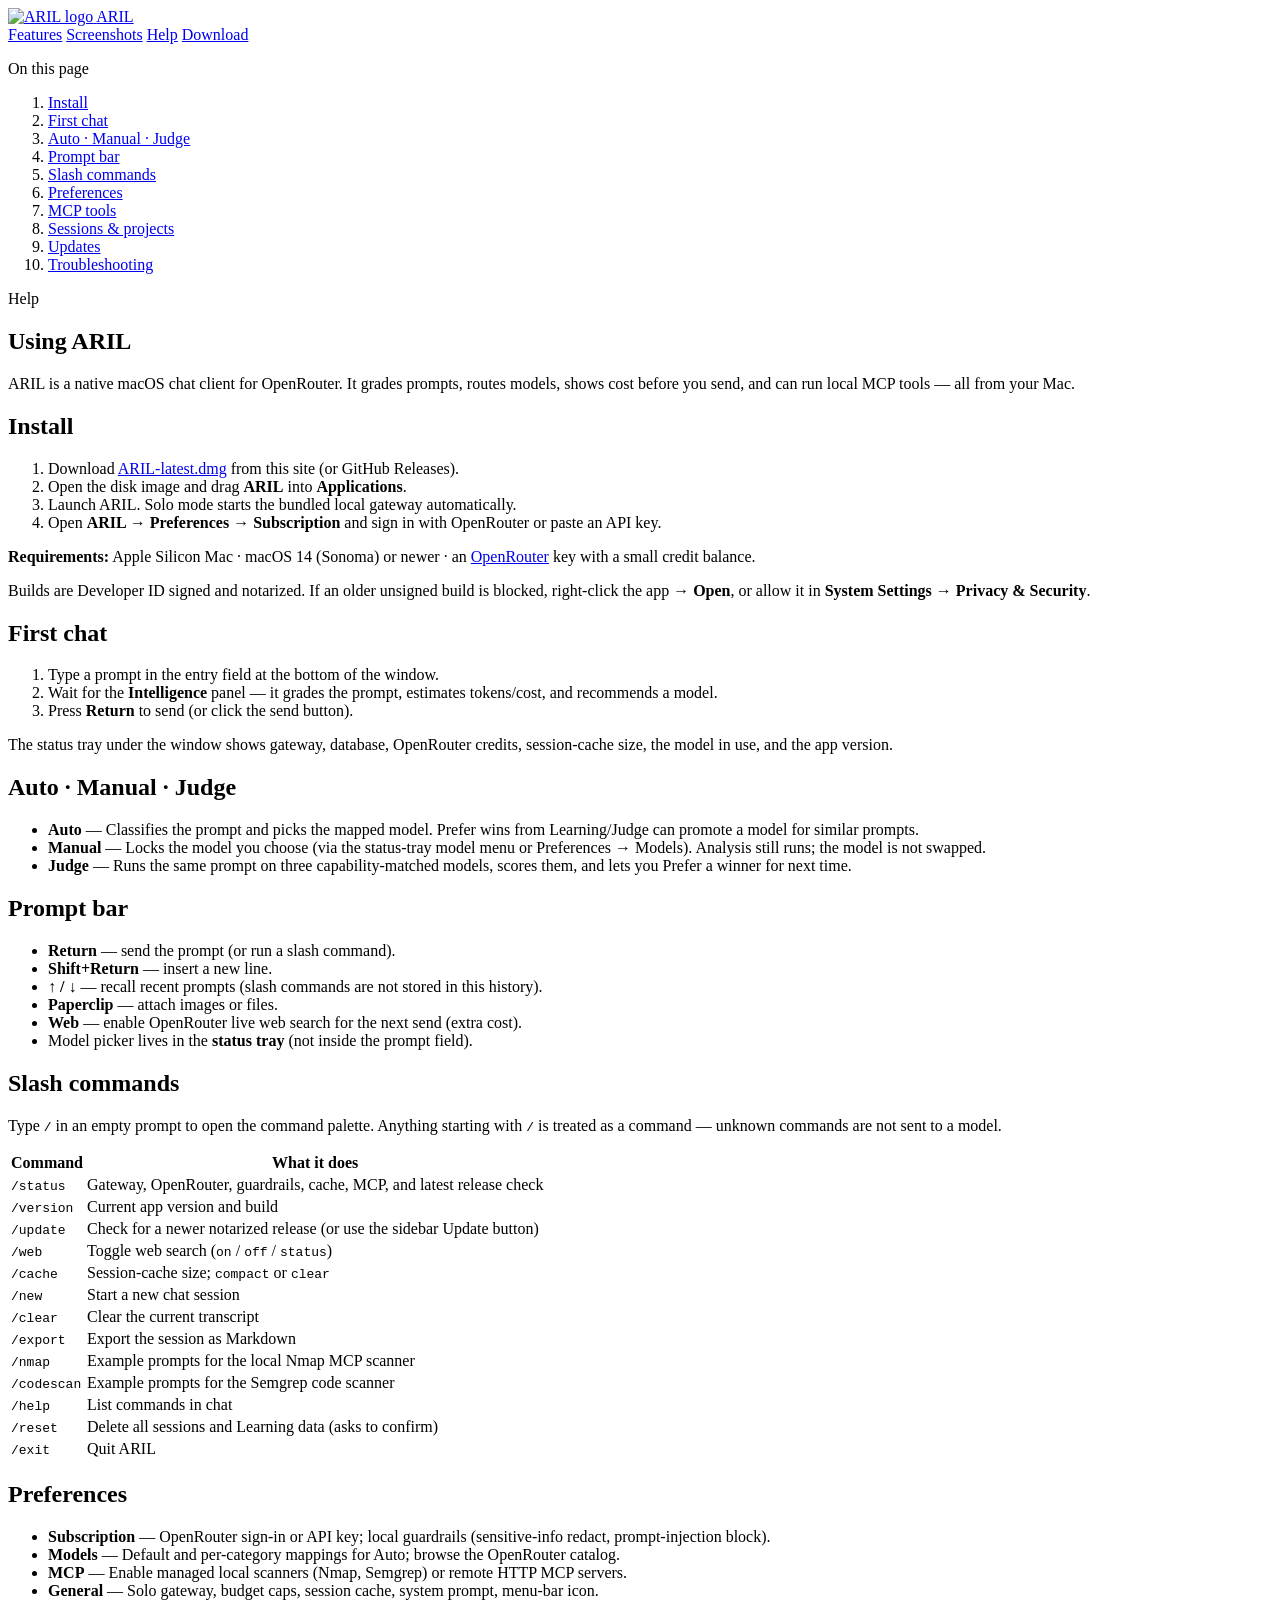
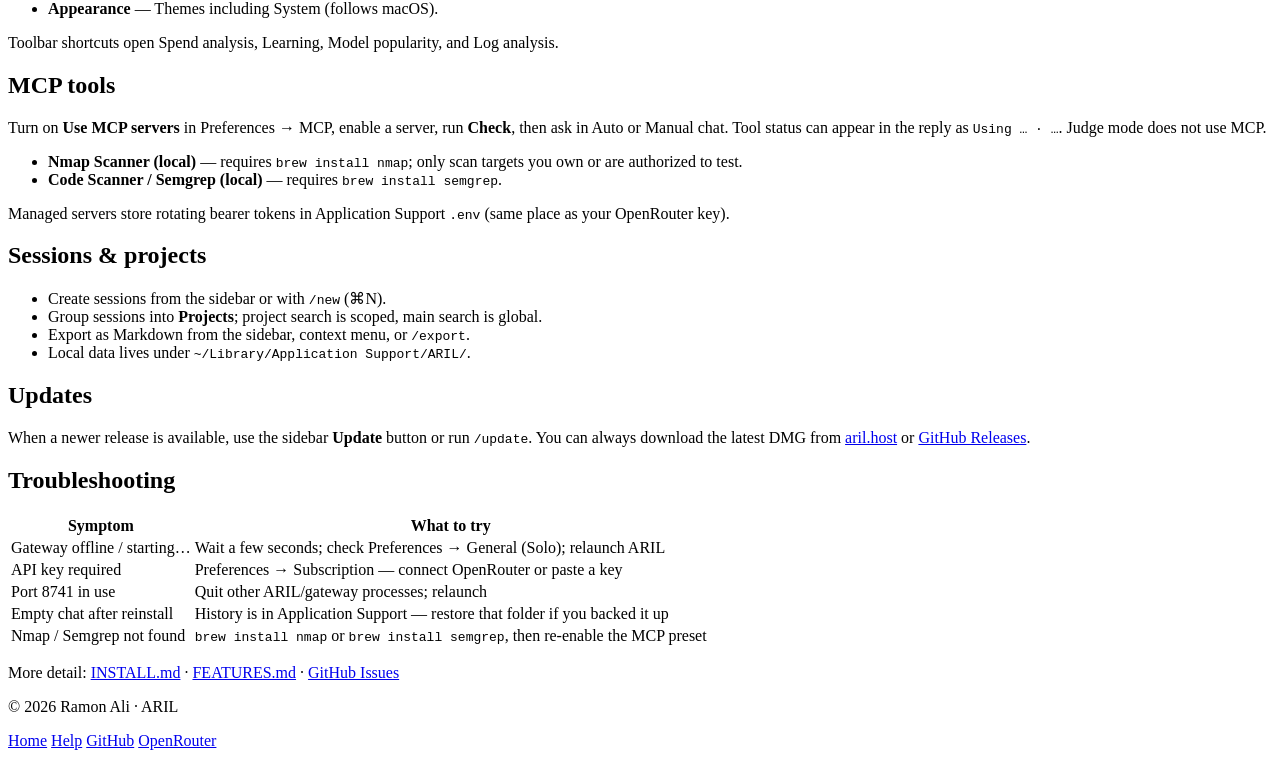
==== website/help/index.html @ b50d1519 "Adopt adaptive mesh branding with model-tinted chat marks. Ship the mesh app icon/logo, help site pa" ====
<!DOCTYPE html>
<html lang="en">
<head>
  <meta charset="utf-8">
  <meta name="viewport" content="width=device-width, initial-scale=1">
  <title>ARIL Help — Adaptive Routing Intelligence Layer</title>
  <meta name="description" content="How to install and use ARIL on macOS: OpenRouter setup, Auto/Manual/Judge modes, slash commands, MCP scanners, and troubleshooting.">
  <meta name="robots" content="index, follow, max-image-preview:large, max-snippet:-1">
  <meta name="theme-color" content="#0b1220">
  <meta name="color-scheme" content="dark light">
  <link rel="canonical" href="https://aril.host/help/">

  <meta property="og:site_name" content="ARIL">
  <meta property="og:locale" content="en_US">
  <meta property="og:title" content="ARIL Help">
  <meta property="og:description" content="Install, OpenRouter setup, modes, slash commands, MCP tools, and troubleshooting for ARIL on macOS.">
  <meta property="og:type" content="article">
  <meta property="og:url" content="https://aril.host/help/">
  <meta property="og:image" content="https://aril.host/assets/screenshots/home.png">

  <meta name="twitter:card" content="summary_large_image">
  <meta name="twitter:title" content="ARIL Help">
  <meta name="twitter:description" content="Install and use ARIL on Apple Silicon macOS.">
  <meta name="twitter:image" content="https://aril.host/assets/screenshots/home.png">

  <link rel="icon" href="/assets/logo.png" type="image/png" sizes="256x256">
  <link rel="apple-touch-icon" href="/assets/logo.png">
  <link rel="sitemap" type="application/xml" title="Sitemap" href="/sitemap.xml">

  <link rel="preconnect" href="https://fonts.googleapis.com">
  <link rel="preconnect" href="https://fonts.gstatic.com" crossorigin>
  <link href="https://fonts.googleapis.com/css2?family=Inter:wght@400;500;600;700&display=swap" rel="stylesheet">
  <link rel="stylesheet" href="/css/site.css">

  <script type="application/ld+json">
  {
    "@context": "https://schema.org",
    "@type": "WebPage",
    "name": "ARIL Help",
    "url": "https://aril.host/help/",
    "description": "User guide for ARIL — Adaptive Routing Intelligence Layer for macOS.",
    "isPartOf": { "@id": "https://aril.host/#website" },
    "about": { "@id": "https://aril.host/#app" }
  }
  </script>
</head>
<body>
  <header class="site-header">
    <div class="container">
      <a class="brand" href="/">
        <img src="/assets/logo.png" width="32" height="32" alt="ARIL logo">
        <span>ARIL</span>
      </a>
      <nav class="nav-actions" aria-label="Primary">
        <a class="nav-link hide-mobile" href="/#features">Features</a>
        <a class="nav-link hide-mobile" href="/#screenshots">Screenshots</a>
        <a class="nav-link" href="/help/" aria-current="page">Help</a>
        <a class="btn btn-primary" href="/#download">Download</a>
      </nav>
    </div>
  </header>

  <main class="help-page">
    <div class="container help-layout">
      <aside class="help-toc" aria-label="On this page">
        <p class="help-toc-label">On this page</p>
        <ol>
          <li><a href="#install">Install</a></li>
          <li><a href="#first-chat">First chat</a></li>
          <li><a href="#modes">Auto · Manual · Judge</a></li>
          <li><a href="#prompt-bar">Prompt bar</a></li>
          <li><a href="#slash">Slash commands</a></li>
          <li><a href="#preferences">Preferences</a></li>
          <li><a href="#mcp">MCP tools</a></li>
          <li><a href="#sessions">Sessions &amp; projects</a></li>
          <li><a href="#updates">Updates</a></li>
          <li><a href="#troubleshooting">Troubleshooting</a></li>
        </ol>
      </aside>

      <article class="help-content">
        <p class="section-label">Help</p>
        <h1>Using ARIL</h1>
        <p class="section-lead">
          ARIL is a native macOS chat client for OpenRouter. It grades prompts, routes models,
          shows cost before you send, and can run local MCP tools — all from your Mac.
        </p>

        <section id="install">
          <h2>Install</h2>
          <ol>
            <li>Download <a href="/downloads/ARIL-latest.dmg">ARIL-latest.dmg</a> from this site (or GitHub Releases).</li>
            <li>Open the disk image and drag <strong>ARIL</strong> into <strong>Applications</strong>.</li>
            <li>Launch ARIL. Solo mode starts the bundled local gateway automatically.</li>
            <li>Open <strong>ARIL → Preferences → Subscription</strong> and sign in with OpenRouter or paste an API key.</li>
          </ol>
          <p>
            <strong>Requirements:</strong> Apple Silicon Mac · macOS&nbsp;14 (Sonoma) or newer ·
            an <a href="https://openrouter.ai/keys" target="_blank" rel="noopener">OpenRouter</a> key with a small credit balance.
          </p>
          <p>
            Builds are Developer ID signed and notarized. If an older unsigned build is blocked,
            right-click the app → <strong>Open</strong>, or allow it in
            <strong>System Settings → Privacy &amp; Security</strong>.
          </p>
        </section>

        <section id="first-chat">
          <h2>First chat</h2>
          <ol>
            <li>Type a prompt in the entry field at the bottom of the window.</li>
            <li>Wait for the <strong>Intelligence</strong> panel — it grades the prompt, estimates tokens/cost, and recommends a model.</li>
            <li>Press <strong>Return</strong> to send (or click the send button).</li>
          </ol>
          <p>
            The status tray under the window shows gateway, database, OpenRouter credits,
            session-cache size, the model in use, and the app version.
          </p>
        </section>

        <section id="modes">
          <h2>Auto · Manual · Judge</h2>
          <ul>
            <li><strong>Auto</strong> — Classifies the prompt and picks the mapped model. Prefer wins from Learning/Judge can promote a model for similar prompts.</li>
            <li><strong>Manual</strong> — Locks the model you choose (via the status-tray model menu or Preferences → Models). Analysis still runs; the model is not swapped.</li>
            <li><strong>Judge</strong> — Runs the same prompt on three capability-matched models, scores them, and lets you Prefer a winner for next time.</li>
          </ul>
        </section>

        <section id="prompt-bar">
          <h2>Prompt bar</h2>
          <ul>
            <li><strong>Return</strong> — send the prompt (or run a slash command).</li>
            <li><strong>Shift+Return</strong> — insert a new line.</li>
            <li><strong>↑ / ↓</strong> — recall recent prompts (slash commands are not stored in this history).</li>
            <li><strong>Paperclip</strong> — attach images or files.</li>
            <li><strong>Web</strong> — enable OpenRouter live web search for the next send (extra cost).</li>
            <li>Model picker lives in the <strong>status tray</strong> (not inside the prompt field).</li>
          </ul>
        </section>

        <section id="slash">
          <h2>Slash commands</h2>
          <p>Type <code>/</code> in an empty prompt to open the command palette. Anything starting with <code>/</code> is treated as a command — unknown commands are not sent to a model.</p>
          <div class="help-table-wrap">
            <table class="help-table">
              <thead>
                <tr><th>Command</th><th>What it does</th></tr>
              </thead>
              <tbody>
                <tr><td><code>/status</code></td><td>Gateway, OpenRouter, guardrails, cache, MCP, and latest release check</td></tr>
                <tr><td><code>/version</code></td><td>Current app version and build</td></tr>
                <tr><td><code>/update</code></td><td>Check for a newer notarized release (or use the sidebar Update button)</td></tr>
                <tr><td><code>/web</code></td><td>Toggle web search (<code>on</code> / <code>off</code> / <code>status</code>)</td></tr>
                <tr><td><code>/cache</code></td><td>Session-cache size; <code>compact</code> or <code>clear</code></td></tr>
                <tr><td><code>/new</code></td><td>Start a new chat session</td></tr>
                <tr><td><code>/clear</code></td><td>Clear the current transcript</td></tr>
                <tr><td><code>/export</code></td><td>Export the session as Markdown</td></tr>
                <tr><td><code>/nmap</code></td><td>Example prompts for the local Nmap MCP scanner</td></tr>
                <tr><td><code>/codescan</code></td><td>Example prompts for the Semgrep code scanner</td></tr>
                <tr><td><code>/help</code></td><td>List commands in chat</td></tr>
                <tr><td><code>/reset</code></td><td>Delete all sessions and Learning data (asks to confirm)</td></tr>
                <tr><td><code>/exit</code></td><td>Quit ARIL</td></tr>
              </tbody>
            </table>
          </div>
        </section>

        <section id="preferences">
          <h2>Preferences</h2>
          <ul>
            <li><strong>Subscription</strong> — OpenRouter sign-in or API key; local guardrails (sensitive-info redact, prompt-injection block).</li>
            <li><strong>Models</strong> — Default and per-category mappings for Auto; browse the OpenRouter catalog.</li>
            <li><strong>MCP</strong> — Enable managed local scanners (Nmap, Semgrep) or remote HTTP MCP servers.</li>
            <li><strong>General</strong> — Solo gateway, budget caps, session cache, system prompt, menu-bar icon.</li>
            <li><strong>Appearance</strong> — Themes including System (follows macOS).</li>
          </ul>
          <p>Toolbar shortcuts open Spend analysis, Learning, Model popularity, and Log analysis.</p>
        </section>

        <section id="mcp">
          <h2>MCP tools</h2>
          <p>
            Turn on <strong>Use MCP servers</strong> in Preferences → MCP, enable a server, run <strong>Check</strong>,
            then ask in Auto or Manual chat. Tool status can appear in the reply as <code>Using … · …</code>.
            Judge mode does not use MCP.
          </p>
          <ul>
            <li><strong>Nmap Scanner (local)</strong> — requires <code>brew install nmap</code>; only scan targets you own or are authorized to test.</li>
            <li><strong>Code Scanner / Semgrep (local)</strong> — requires <code>brew install semgrep</code>.</li>
          </ul>
          <p>Managed servers store rotating bearer tokens in Application Support <code>.env</code> (same place as your OpenRouter key).</p>
        </section>

        <section id="sessions">
          <h2>Sessions &amp; projects</h2>
          <ul>
            <li>Create sessions from the sidebar or with <code>/new</code> (⌘N).</li>
            <li>Group sessions into <strong>Projects</strong>; project search is scoped, main search is global.</li>
            <li>Export as Markdown from the sidebar, context menu, or <code>/export</code>.</li>
            <li>Local data lives under <code>~/Library/Application Support/ARIL/</code>.</li>
          </ul>
        </section>

        <section id="updates">
          <h2>Updates</h2>
          <p>
            When a newer release is available, use the sidebar <strong>Update</strong> button or run <code>/update</code>.
            You can always download the latest DMG from
            <a href="/downloads/ARIL-latest.dmg">aril.host</a> or
            <a href="https://github.com/fizzball/ARIL/releases" target="_blank" rel="noopener">GitHub Releases</a>.
          </p>
        </section>

        <section id="troubleshooting">
          <h2>Troubleshooting</h2>
          <div class="help-table-wrap">
            <table class="help-table">
              <thead>
                <tr><th>Symptom</th><th>What to try</th></tr>
              </thead>
              <tbody>
                <tr>
                  <td>Gateway offline / starting…</td>
                  <td>Wait a few seconds; check Preferences → General (Solo); relaunch ARIL</td>
                </tr>
                <tr>
                  <td>API key required</td>
                  <td>Preferences → Subscription — connect OpenRouter or paste a key</td>
                </tr>
                <tr>
                  <td>Port 8741 in use</td>
                  <td>Quit other ARIL/gateway processes; relaunch</td>
                </tr>
                <tr>
                  <td>Empty chat after reinstall</td>
                  <td>History is in Application Support — restore that folder if you backed it up</td>
                </tr>
                <tr>
                  <td>Nmap / Semgrep not found</td>
                  <td><code>brew install nmap</code> or <code>brew install semgrep</code>, then re-enable the MCP preset</td>
                </tr>
              </tbody>
            </table>
          </div>
          <p>
            More detail:
            <a href="https://github.com/fizzball/ARIL/blob/main/docs/INSTALL.md" target="_blank" rel="noopener">INSTALL.md</a>
            ·
            <a href="https://github.com/fizzball/ARIL/blob/main/docs/FEATURES.md" target="_blank" rel="noopener">FEATURES.md</a>
            ·
            <a href="https://github.com/fizzball/ARIL/issues" target="_blank" rel="noopener">GitHub Issues</a>
          </p>
        </section>
      </article>
    </div>
  </main>

  <footer class="site-footer">
    <div class="container footer-inner">
      <p>© 2026 Ramon Ali · ARIL</p>
      <nav class="footer-links" aria-label="Footer">
        <a href="/">Home</a>
        <a href="/help/">Help</a>
        <a href="https://github.com/fizzball/ARIL" target="_blank" rel="noopener">GitHub</a>
        <a href="https://openrouter.ai" target="_blank" rel="noopener">OpenRouter</a>
      </nav>
    </div>
  </footer>
</body>
</html>
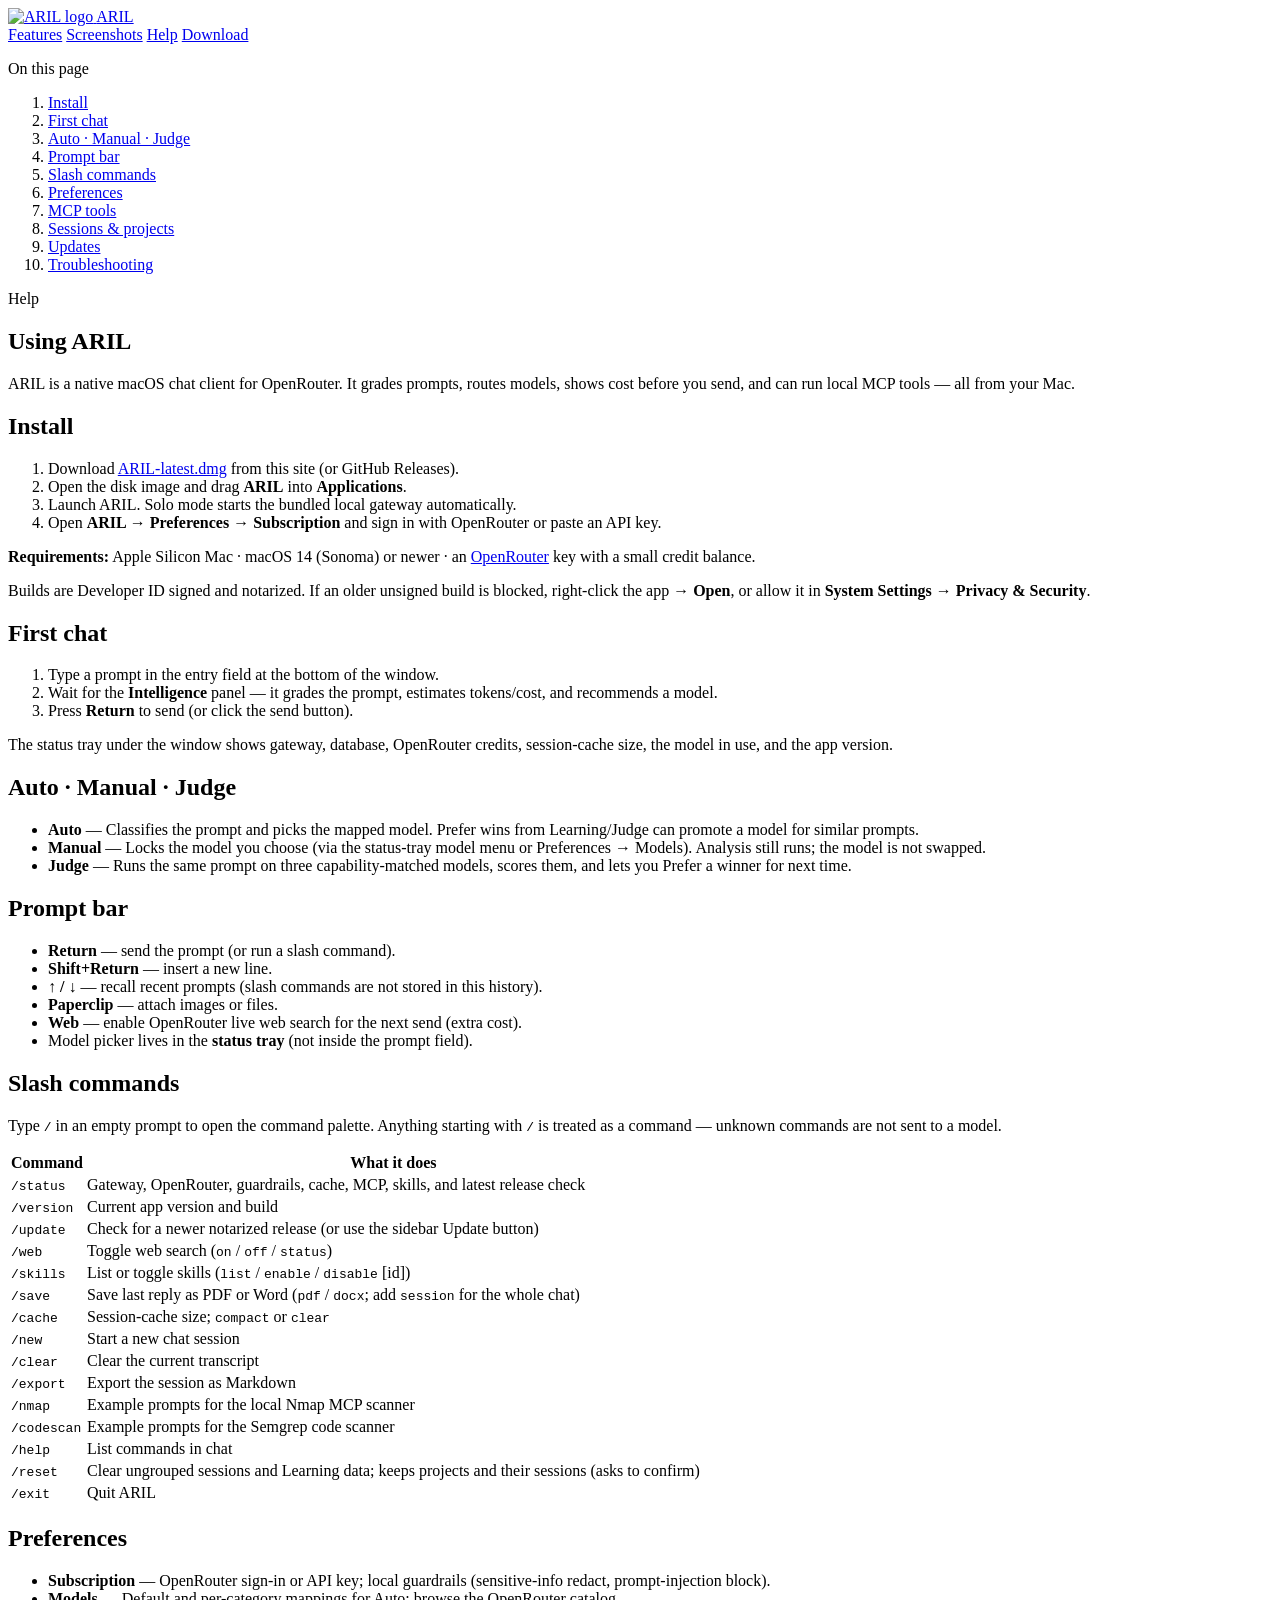
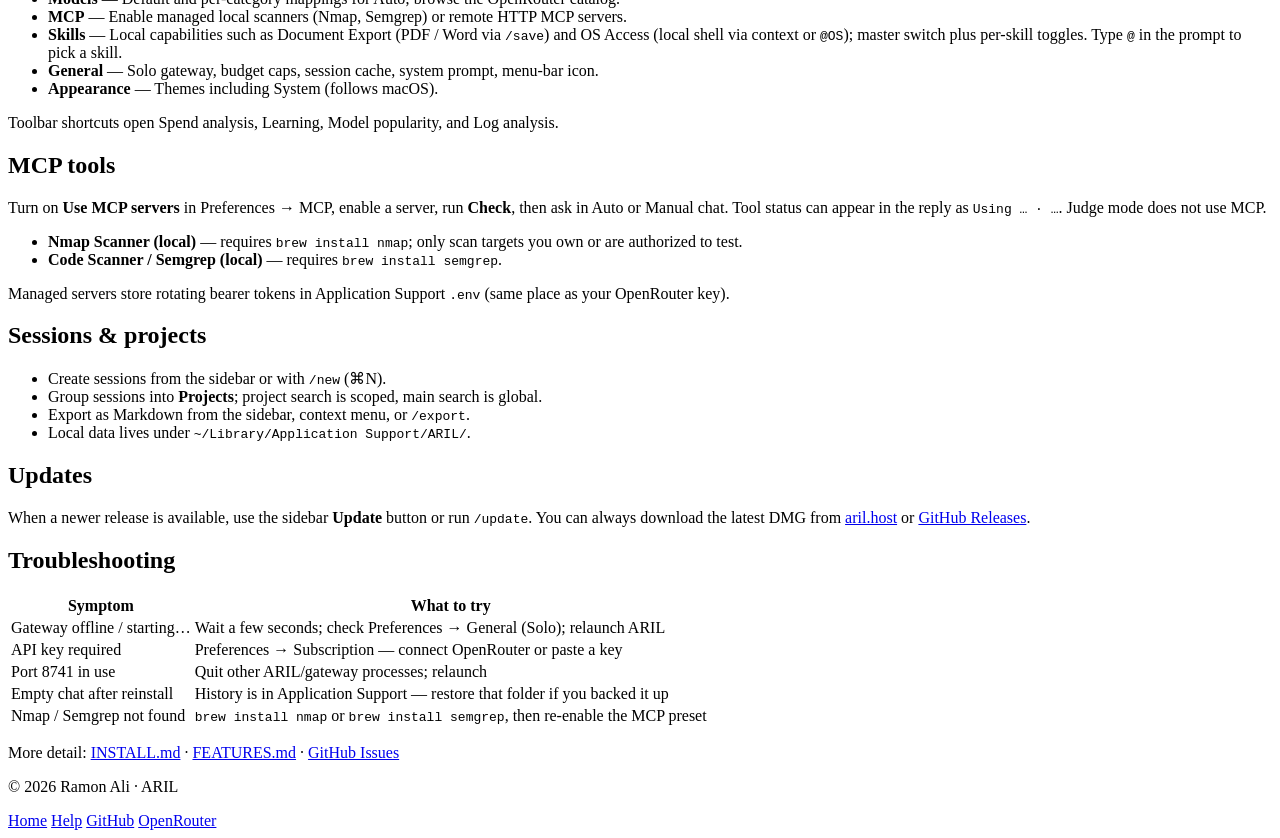
==== commit 0db0ac4b: "Add Skills (OS Access, Document Export) with safer resets and Web Search prefs. @mentions drive loca" ====
--- a/website/help/index.html
+++ b/website/help/index.html
@@ -148,10 +148,12 @@
                 <tr><th>Command</th><th>What it does</th></tr>
               </thead>
               <tbody>
-                <tr><td><code>/status</code></td><td>Gateway, OpenRouter, guardrails, cache, MCP, and latest release check</td></tr>
+                <tr><td><code>/status</code></td><td>Gateway, OpenRouter, guardrails, cache, MCP, skills, and latest release check</td></tr>
                 <tr><td><code>/version</code></td><td>Current app version and build</td></tr>
                 <tr><td><code>/update</code></td><td>Check for a newer notarized release (or use the sidebar Update button)</td></tr>
                 <tr><td><code>/web</code></td><td>Toggle web search (<code>on</code> / <code>off</code> / <code>status</code>)</td></tr>
+                <tr><td><code>/skills</code></td><td>List or toggle skills (<code>list</code> / <code>enable</code> / <code>disable</code> [id])</td></tr>
+                <tr><td><code>/save</code></td><td>Save last reply as PDF or Word (<code>pdf</code> / <code>docx</code>; add <code>session</code> for the whole chat)</td></tr>
                 <tr><td><code>/cache</code></td><td>Session-cache size; <code>compact</code> or <code>clear</code></td></tr>
                 <tr><td><code>/new</code></td><td>Start a new chat session</td></tr>
                 <tr><td><code>/clear</code></td><td>Clear the current transcript</td></tr>
@@ -159,7 +161,7 @@
                 <tr><td><code>/nmap</code></td><td>Example prompts for the local Nmap MCP scanner</td></tr>
                 <tr><td><code>/codescan</code></td><td>Example prompts for the Semgrep code scanner</td></tr>
                 <tr><td><code>/help</code></td><td>List commands in chat</td></tr>
-                <tr><td><code>/reset</code></td><td>Delete all sessions and Learning data (asks to confirm)</td></tr>
+                <tr><td><code>/reset</code></td><td>Clear ungrouped sessions and Learning data; keeps projects and their sessions (asks to confirm)</td></tr>
                 <tr><td><code>/exit</code></td><td>Quit ARIL</td></tr>
               </tbody>
             </table>
@@ -172,6 +174,7 @@
             <li><strong>Subscription</strong> — OpenRouter sign-in or API key; local guardrails (sensitive-info redact, prompt-injection block).</li>
             <li><strong>Models</strong> — Default and per-category mappings for Auto; browse the OpenRouter catalog.</li>
             <li><strong>MCP</strong> — Enable managed local scanners (Nmap, Semgrep) or remote HTTP MCP servers.</li>
+            <li><strong>Skills</strong> — Local capabilities such as Document Export (PDF / Word via <code>/save</code>) and OS Access (local shell via context or <code>@OS</code>); master switch plus per-skill toggles. Type <code>@</code> in the prompt to pick a skill.</li>
             <li><strong>General</strong> — Solo gateway, budget caps, session cache, system prompt, menu-bar icon.</li>
             <li><strong>Appearance</strong> — Themes including System (follows macOS).</li>
           </ul>
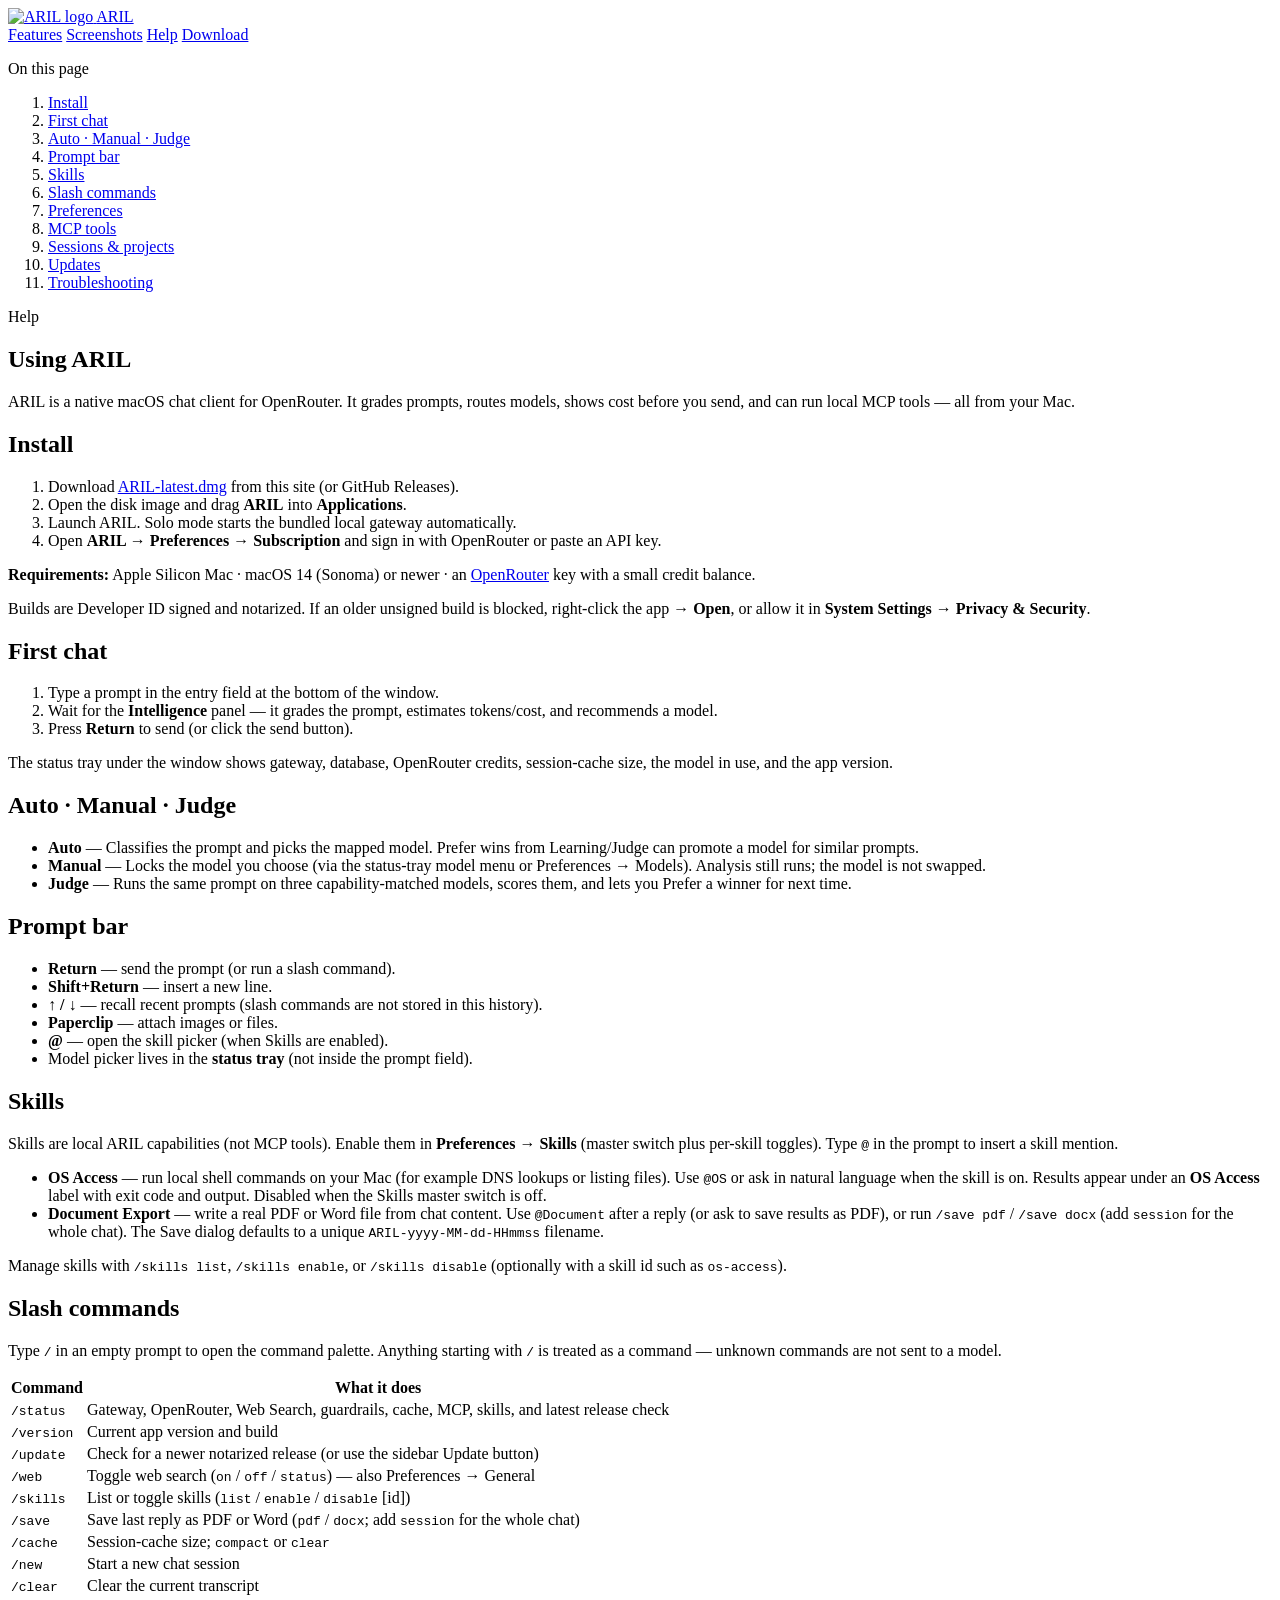
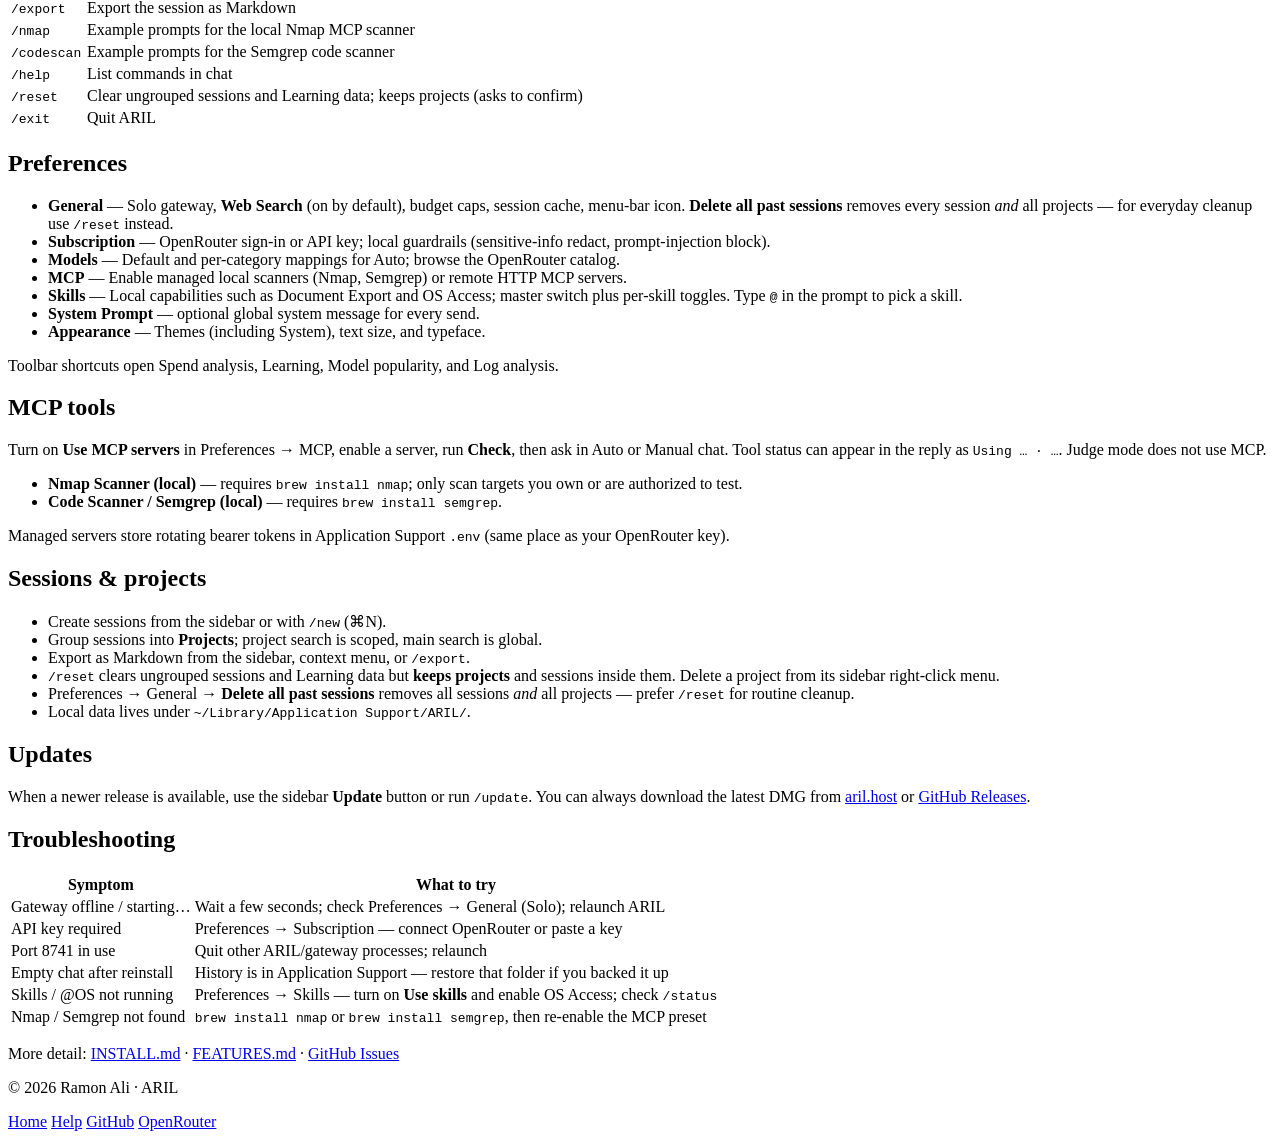
==== commit 7368e6d7: "Prepare 0.4.11 release notes, website, and help for Skills. Document OS Access and Document Export, " ====
--- a/website/help/index.html
+++ b/website/help/index.html
@@ -4,7 +4,7 @@
   <meta charset="utf-8">
   <meta name="viewport" content="width=device-width, initial-scale=1">
   <title>ARIL Help — Adaptive Routing Intelligence Layer</title>
-  <meta name="description" content="How to install and use ARIL on macOS: OpenRouter setup, Auto/Manual/Judge modes, slash commands, MCP scanners, and troubleshooting.">
+  <meta name="description" content="How to install and use ARIL on macOS: OpenRouter setup, Auto/Manual/Judge modes, Skills, slash commands, MCP scanners, and troubleshooting.">
   <meta name="robots" content="index, follow, max-image-preview:large, max-snippet:-1">
   <meta name="theme-color" content="#0b1220">
   <meta name="color-scheme" content="dark light">
@@ -69,6 +69,7 @@
           <li><a href="#first-chat">First chat</a></li>
           <li><a href="#modes">Auto · Manual · Judge</a></li>
           <li><a href="#prompt-bar">Prompt bar</a></li>
+          <li><a href="#skills">Skills</a></li>
           <li><a href="#slash">Slash commands</a></li>
           <li><a href="#preferences">Preferences</a></li>
           <li><a href="#mcp">MCP tools</a></li>
@@ -134,9 +135,36 @@
             <li><strong>Shift+Return</strong> — insert a new line.</li>
             <li><strong>↑ / ↓</strong> — recall recent prompts (slash commands are not stored in this history).</li>
             <li><strong>Paperclip</strong> — attach images or files.</li>
-            <li><strong>Web</strong> — enable OpenRouter live web search for the next send (extra cost).</li>
+            <li><strong>@</strong> — open the skill picker (when Skills are enabled).</li>
             <li>Model picker lives in the <strong>status tray</strong> (not inside the prompt field).</li>
           </ul>
+        </section>
+
+        <section id="skills">
+          <h2>Skills</h2>
+          <p>
+            Skills are local ARIL capabilities (not MCP tools). Enable them in
+            <strong>Preferences → Skills</strong> (master switch plus per-skill toggles).
+            Type <code>@</code> in the prompt to insert a skill mention.
+          </p>
+          <ul>
+            <li>
+              <strong>OS Access</strong> — run local shell commands on your Mac
+              (for example DNS lookups or listing files). Use <code>@OS</code> or ask in natural language
+              when the skill is on. Results appear under an <strong>OS Access</strong> label with exit code and output.
+              Disabled when the Skills master switch is off.
+            </li>
+            <li>
+              <strong>Document Export</strong> — write a real PDF or Word file from chat content.
+              Use <code>@Document</code> after a reply (or ask to save results as PDF), or run
+              <code>/save pdf</code> / <code>/save docx</code> (add <code>session</code> for the whole chat).
+              The Save dialog defaults to a unique <code>ARIL-yyyy-MM-dd-HHmmss</code> filename.
+            </li>
+          </ul>
+          <p>
+            Manage skills with <code>/skills list</code>, <code>/skills enable</code>, or
+            <code>/skills disable</code> (optionally with a skill id such as <code>os-access</code>).
+          </p>
         </section>
 
         <section id="slash">
@@ -148,10 +176,10 @@
                 <tr><th>Command</th><th>What it does</th></tr>
               </thead>
               <tbody>
-                <tr><td><code>/status</code></td><td>Gateway, OpenRouter, guardrails, cache, MCP, skills, and latest release check</td></tr>
+                <tr><td><code>/status</code></td><td>Gateway, OpenRouter, Web Search, guardrails, cache, MCP, skills, and latest release check</td></tr>
                 <tr><td><code>/version</code></td><td>Current app version and build</td></tr>
                 <tr><td><code>/update</code></td><td>Check for a newer notarized release (or use the sidebar Update button)</td></tr>
-                <tr><td><code>/web</code></td><td>Toggle web search (<code>on</code> / <code>off</code> / <code>status</code>)</td></tr>
+                <tr><td><code>/web</code></td><td>Toggle web search (<code>on</code> / <code>off</code> / <code>status</code>) — also Preferences → General</td></tr>
                 <tr><td><code>/skills</code></td><td>List or toggle skills (<code>list</code> / <code>enable</code> / <code>disable</code> [id])</td></tr>
                 <tr><td><code>/save</code></td><td>Save last reply as PDF or Word (<code>pdf</code> / <code>docx</code>; add <code>session</code> for the whole chat)</td></tr>
                 <tr><td><code>/cache</code></td><td>Session-cache size; <code>compact</code> or <code>clear</code></td></tr>
@@ -161,7 +189,7 @@
                 <tr><td><code>/nmap</code></td><td>Example prompts for the local Nmap MCP scanner</td></tr>
                 <tr><td><code>/codescan</code></td><td>Example prompts for the Semgrep code scanner</td></tr>
                 <tr><td><code>/help</code></td><td>List commands in chat</td></tr>
-                <tr><td><code>/reset</code></td><td>Clear ungrouped sessions and Learning data; keeps projects and their sessions (asks to confirm)</td></tr>
+                <tr><td><code>/reset</code></td><td>Clear ungrouped sessions and Learning data; keeps projects (asks to confirm)</td></tr>
                 <tr><td><code>/exit</code></td><td>Quit ARIL</td></tr>
               </tbody>
             </table>
@@ -171,12 +199,13 @@
         <section id="preferences">
           <h2>Preferences</h2>
           <ul>
+            <li><strong>General</strong> — Solo gateway, <strong>Web Search</strong> (on by default), budget caps, session cache, menu-bar icon. <strong>Delete all past sessions</strong> removes every session <em>and</em> all projects — for everyday cleanup use <code>/reset</code> instead.</li>
             <li><strong>Subscription</strong> — OpenRouter sign-in or API key; local guardrails (sensitive-info redact, prompt-injection block).</li>
             <li><strong>Models</strong> — Default and per-category mappings for Auto; browse the OpenRouter catalog.</li>
             <li><strong>MCP</strong> — Enable managed local scanners (Nmap, Semgrep) or remote HTTP MCP servers.</li>
-            <li><strong>Skills</strong> — Local capabilities such as Document Export (PDF / Word via <code>/save</code>) and OS Access (local shell via context or <code>@OS</code>); master switch plus per-skill toggles. Type <code>@</code> in the prompt to pick a skill.</li>
-            <li><strong>General</strong> — Solo gateway, budget caps, session cache, system prompt, menu-bar icon.</li>
-            <li><strong>Appearance</strong> — Themes including System (follows macOS).</li>
+            <li><strong>Skills</strong> — Local capabilities such as Document Export and OS Access; master switch plus per-skill toggles. Type <code>@</code> in the prompt to pick a skill.</li>
+            <li><strong>System Prompt</strong> — optional global system message for every send.</li>
+            <li><strong>Appearance</strong> — Themes (including System), text size, and typeface.</li>
           </ul>
           <p>Toolbar shortcuts open Spend analysis, Learning, Model popularity, and Log analysis.</p>
         </section>
@@ -201,6 +230,8 @@
             <li>Create sessions from the sidebar or with <code>/new</code> (⌘N).</li>
             <li>Group sessions into <strong>Projects</strong>; project search is scoped, main search is global.</li>
             <li>Export as Markdown from the sidebar, context menu, or <code>/export</code>.</li>
+            <li><code>/reset</code> clears ungrouped sessions and Learning data but <strong>keeps projects</strong> and sessions inside them. Delete a project from its sidebar right-click menu.</li>
+            <li>Preferences → General → <strong>Delete all past sessions</strong> removes all sessions <em>and</em> all projects — prefer <code>/reset</code> for routine cleanup.</li>
             <li>Local data lives under <code>~/Library/Application Support/ARIL/</code>.</li>
           </ul>
         </section>
@@ -238,6 +269,10 @@
                 <tr>
                   <td>Empty chat after reinstall</td>
                   <td>History is in Application Support — restore that folder if you backed it up</td>
+                </tr>
+                <tr>
+                  <td>Skills / @OS not running</td>
+                  <td>Preferences → Skills — turn on <strong>Use skills</strong> and enable OS Access; check <code>/status</code></td>
                 </tr>
                 <tr>
                   <td>Nmap / Semgrep not found</td>
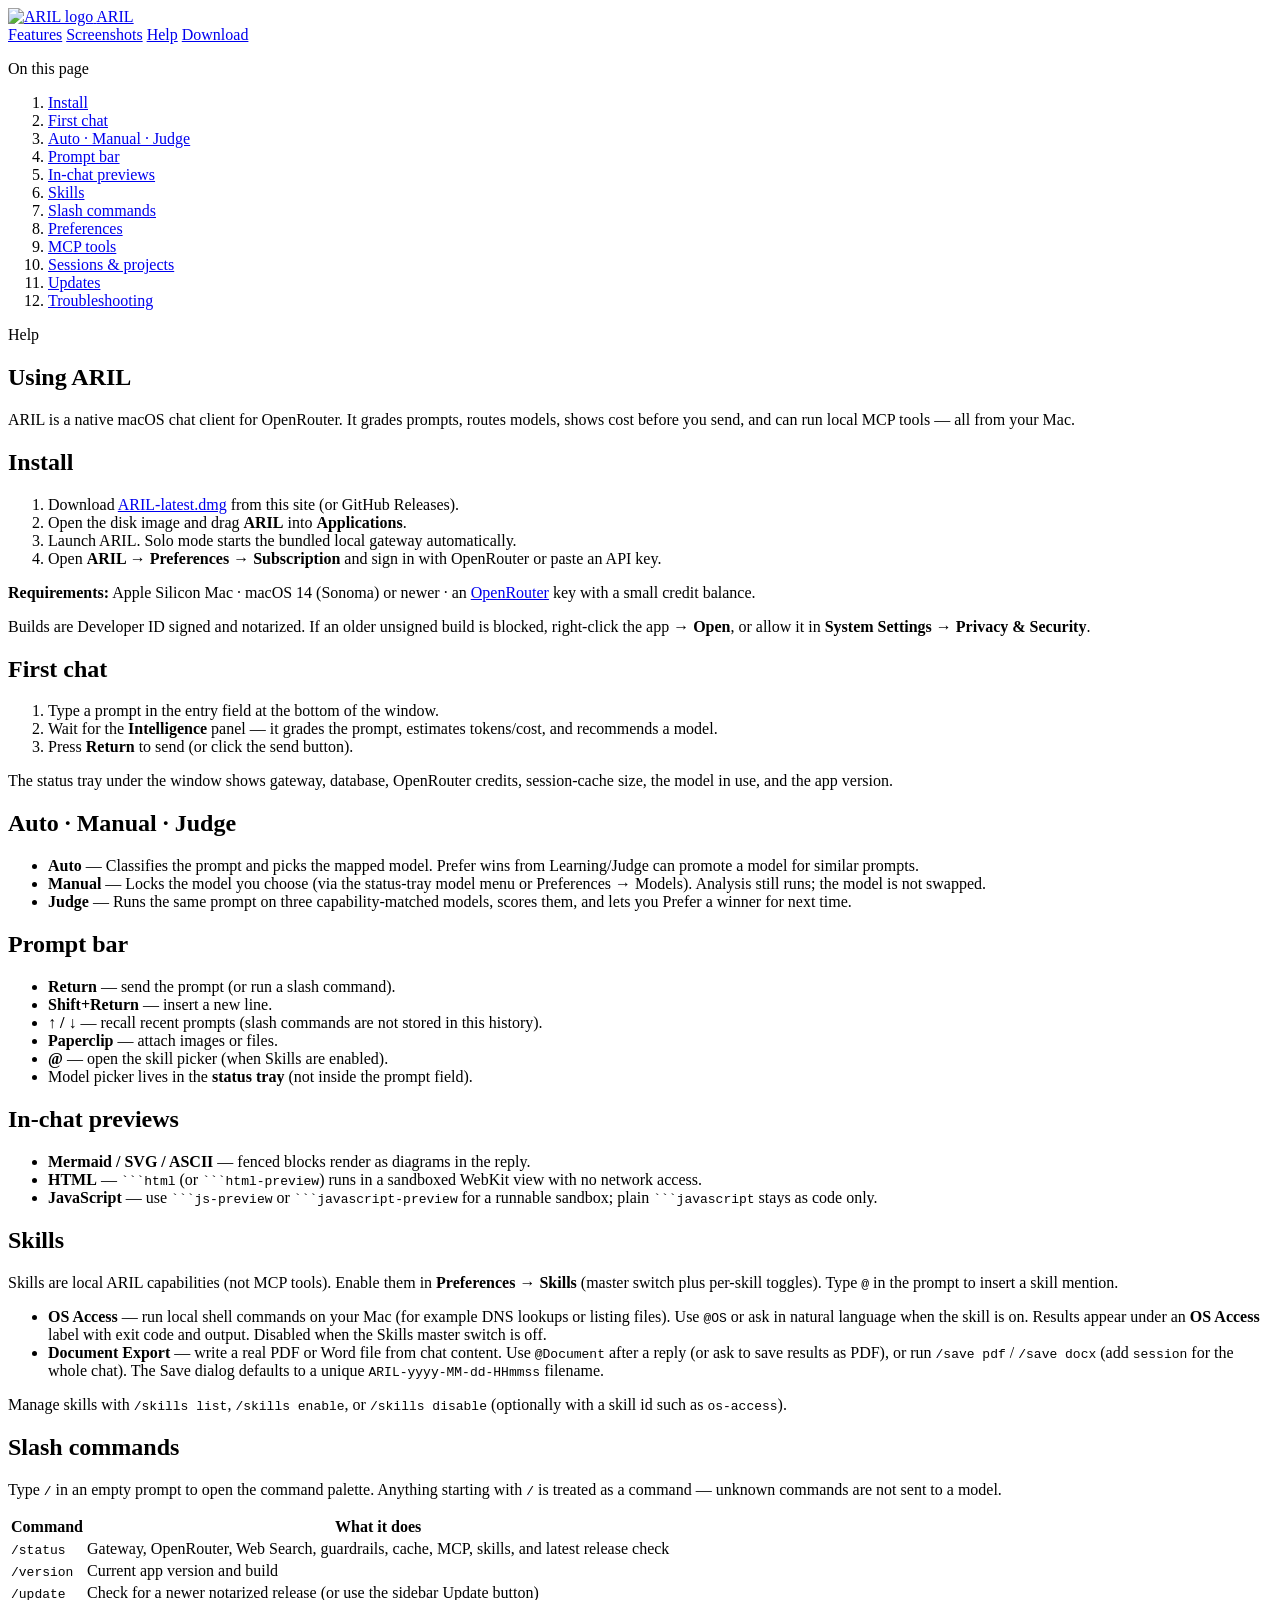
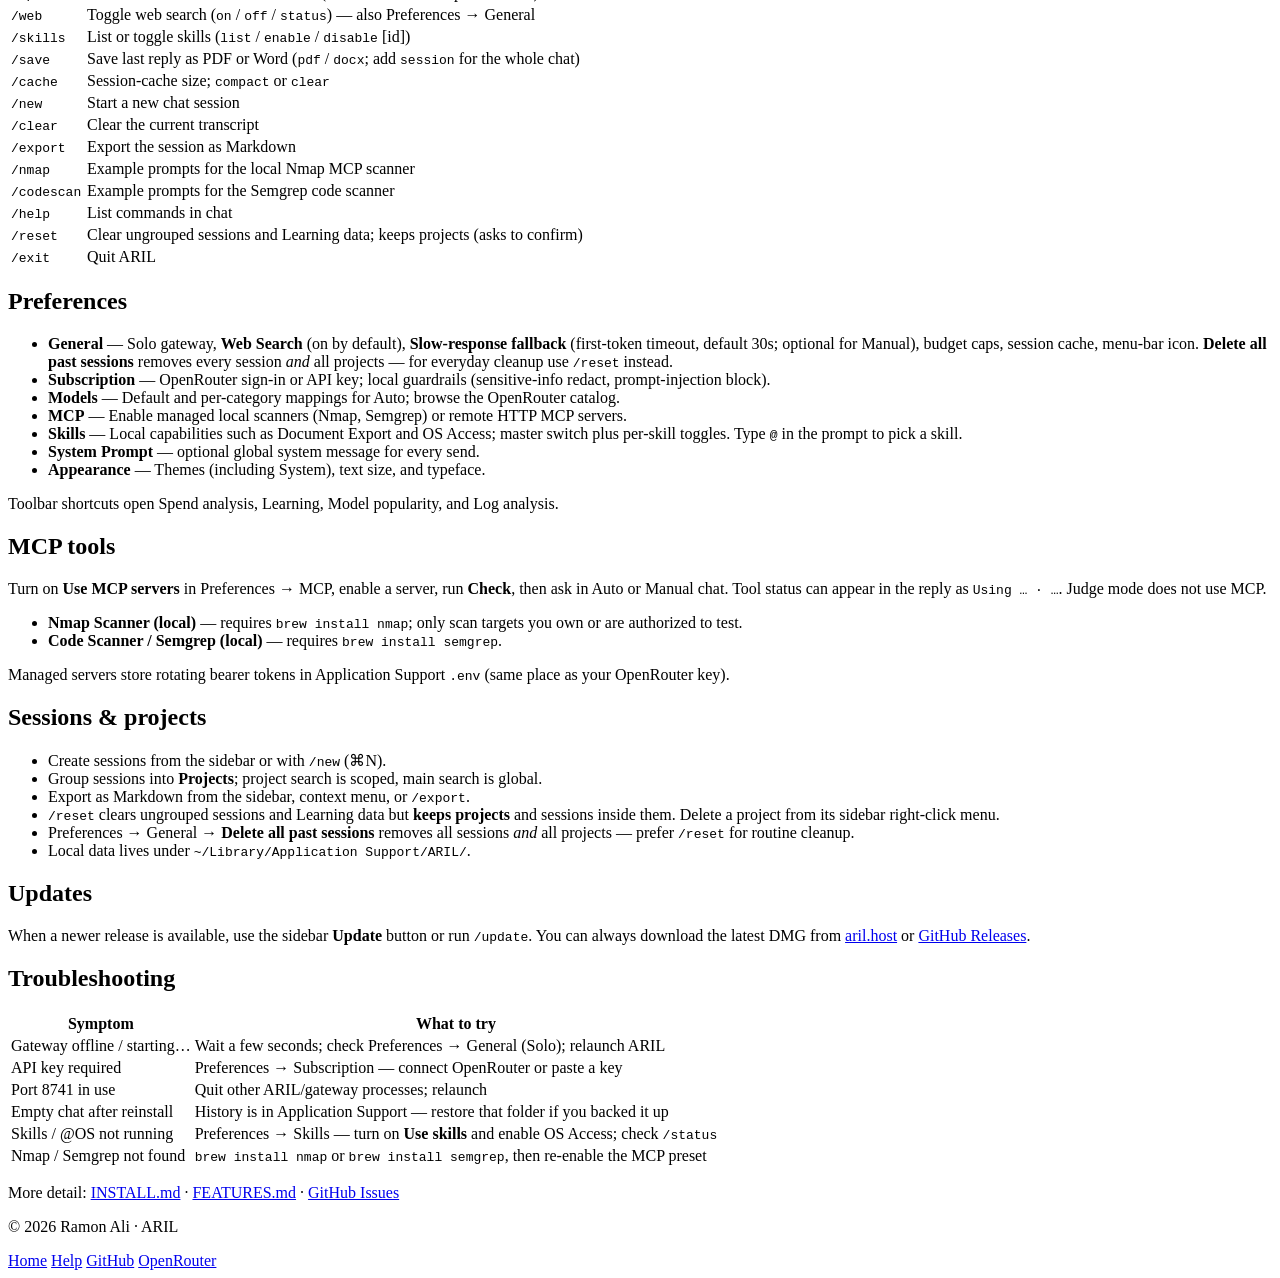
==== commit 3b70982d: "Bump to 0.4.13 with Incognito, slow-response fallback, and HTML previews. Ship sandboxed in-chat HTM" ====
--- a/website/help/index.html
+++ b/website/help/index.html
@@ -69,6 +69,7 @@
           <li><a href="#first-chat">First chat</a></li>
           <li><a href="#modes">Auto · Manual · Judge</a></li>
           <li><a href="#prompt-bar">Prompt bar</a></li>
+          <li><a href="#previews">In-chat previews</a></li>
           <li><a href="#skills">Skills</a></li>
           <li><a href="#slash">Slash commands</a></li>
           <li><a href="#preferences">Preferences</a></li>
@@ -137,6 +138,15 @@
             <li><strong>Paperclip</strong> — attach images or files.</li>
             <li><strong>@</strong> — open the skill picker (when Skills are enabled).</li>
             <li>Model picker lives in the <strong>status tray</strong> (not inside the prompt field).</li>
+          </ul>
+        </section>
+
+        <section id="previews">
+          <h2>In-chat previews</h2>
+          <ul>
+            <li><strong>Mermaid / SVG / ASCII</strong> — fenced blocks render as diagrams in the reply.</li>
+            <li><strong>HTML</strong> — <code>```html</code> (or <code>```html-preview</code>) runs in a sandboxed WebKit view with no network access.</li>
+            <li><strong>JavaScript</strong> — use <code>```js-preview</code> or <code>```javascript-preview</code> for a runnable sandbox; plain <code>```javascript</code> stays as code only.</li>
           </ul>
         </section>
 
@@ -199,7 +209,7 @@
         <section id="preferences">
           <h2>Preferences</h2>
           <ul>
-            <li><strong>General</strong> — Solo gateway, <strong>Web Search</strong> (on by default), budget caps, session cache, menu-bar icon. <strong>Delete all past sessions</strong> removes every session <em>and</em> all projects — for everyday cleanup use <code>/reset</code> instead.</li>
+            <li><strong>General</strong> — Solo gateway, <strong>Web Search</strong> (on by default), <strong>Slow-response fallback</strong> (first-token timeout, default 30s; optional for Manual), budget caps, session cache, menu-bar icon. <strong>Delete all past sessions</strong> removes every session <em>and</em> all projects — for everyday cleanup use <code>/reset</code> instead.</li>
             <li><strong>Subscription</strong> — OpenRouter sign-in or API key; local guardrails (sensitive-info redact, prompt-injection block).</li>
             <li><strong>Models</strong> — Default and per-category mappings for Auto; browse the OpenRouter catalog.</li>
             <li><strong>MCP</strong> — Enable managed local scanners (Nmap, Semgrep) or remote HTTP MCP servers.</li>
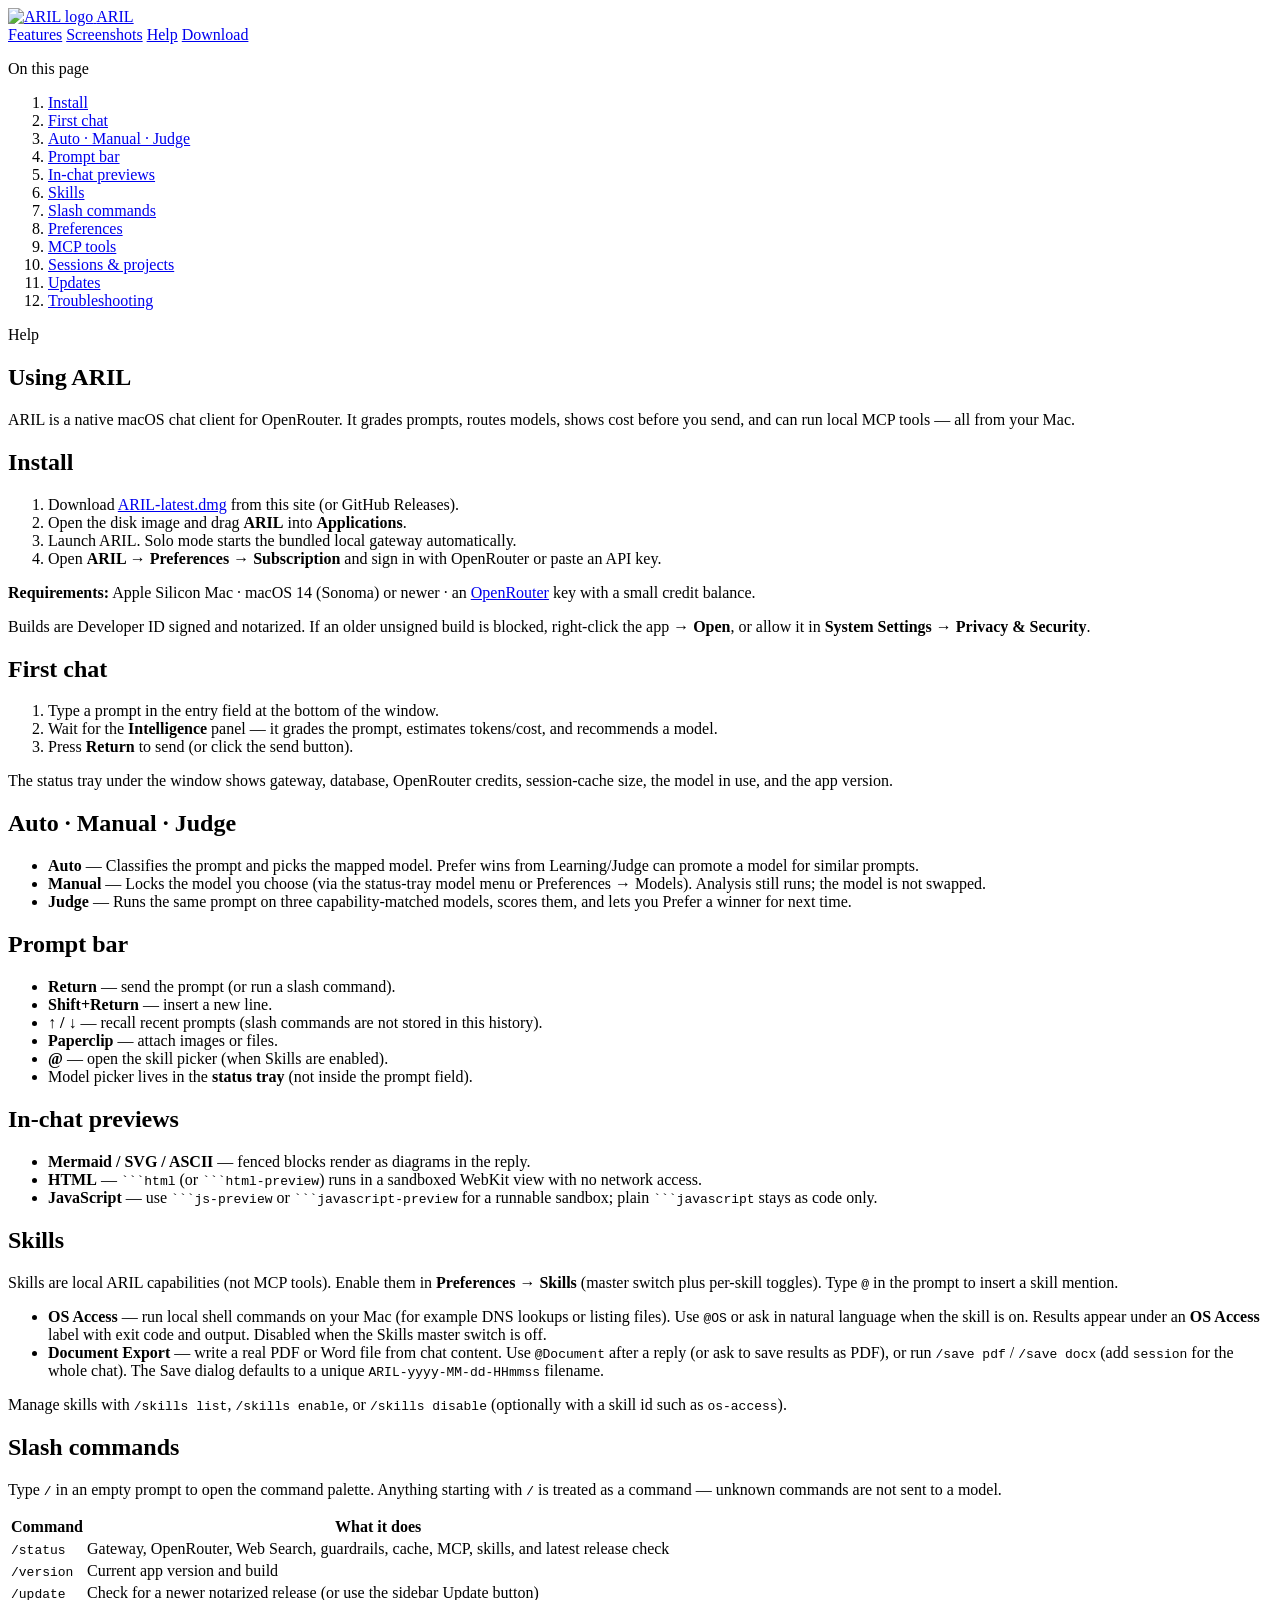
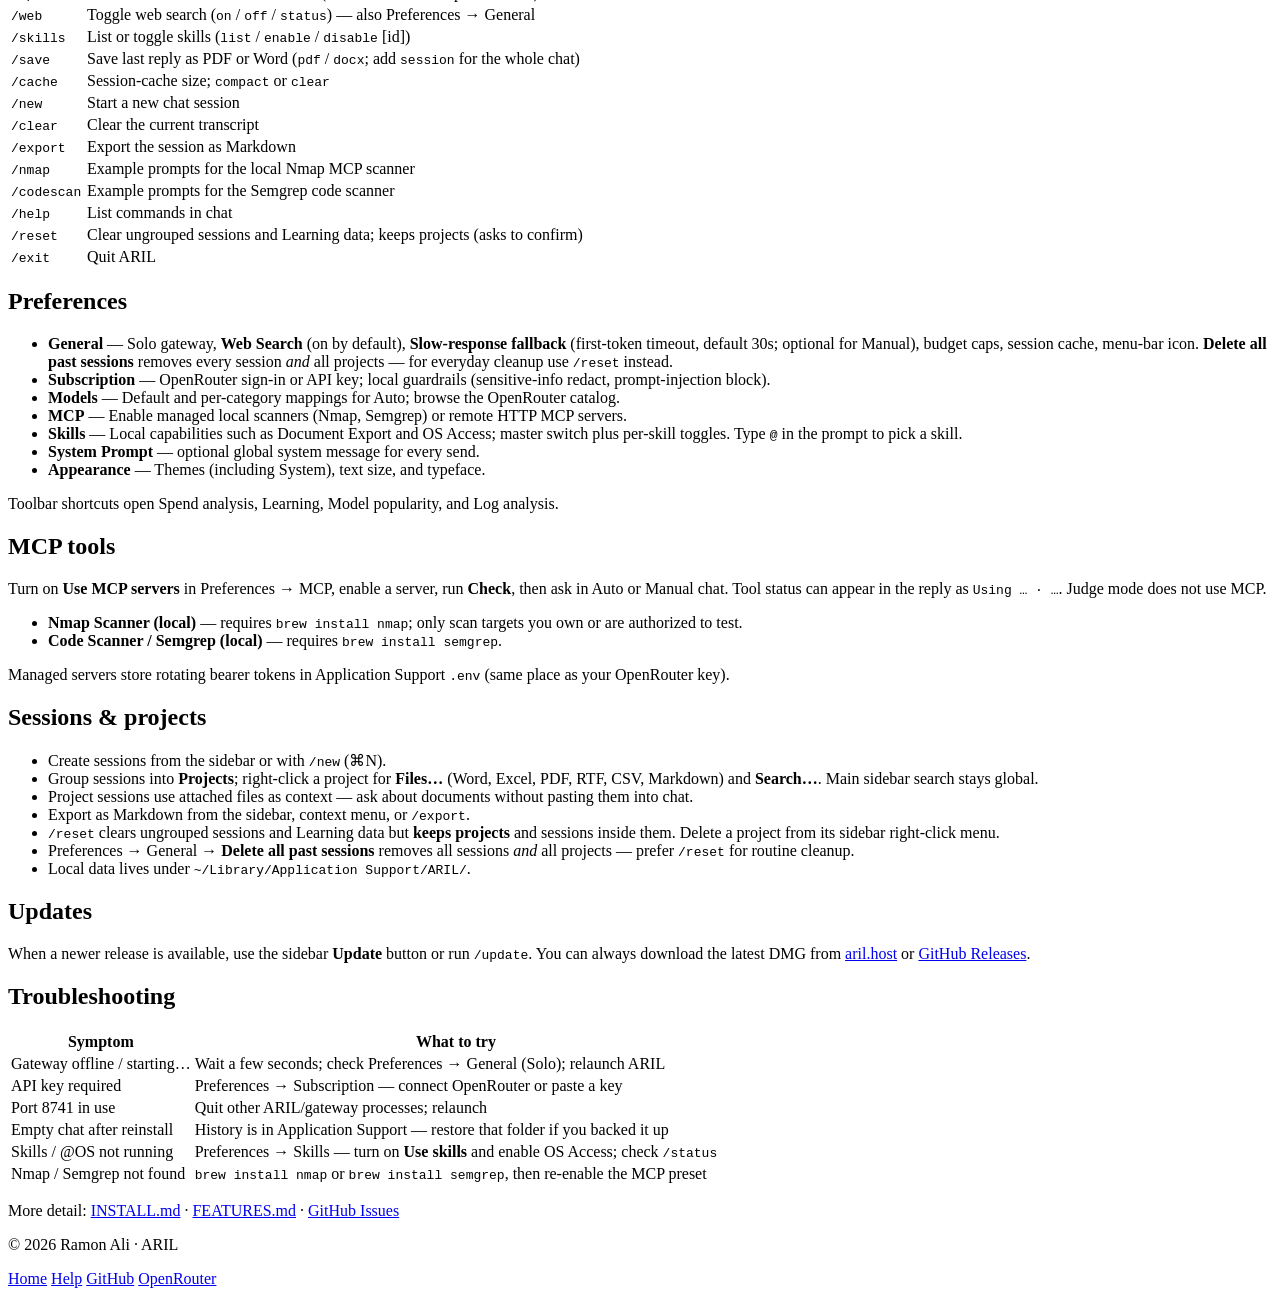
==== commit 1459bd7a: "Update aril.host for notarized 0.4.14 and Project files. Refresh version metadata, document project " ====
--- a/website/help/index.html
+++ b/website/help/index.html
@@ -16,12 +16,12 @@
   <meta property="og:description" content="Install, OpenRouter setup, modes, slash commands, MCP tools, and troubleshooting for ARIL on macOS.">
   <meta property="og:type" content="article">
   <meta property="og:url" content="https://aril.host/help/">
-  <meta property="og:image" content="https://aril.host/assets/screenshots/home.png">
+  <meta property="og:image" content="https://aril.host/assets/screenshots/home.jpg">
 
   <meta name="twitter:card" content="summary_large_image">
   <meta name="twitter:title" content="ARIL Help">
   <meta name="twitter:description" content="Install and use ARIL on Apple Silicon macOS.">
-  <meta name="twitter:image" content="https://aril.host/assets/screenshots/home.png">
+  <meta name="twitter:image" content="https://aril.host/assets/screenshots/home.jpg">
 
   <link rel="icon" href="/assets/logo.png" type="image/png" sizes="256x256">
   <link rel="apple-touch-icon" href="/assets/logo.png">
@@ -238,7 +238,8 @@
           <h2>Sessions &amp; projects</h2>
           <ul>
             <li>Create sessions from the sidebar or with <code>/new</code> (⌘N).</li>
-            <li>Group sessions into <strong>Projects</strong>; project search is scoped, main search is global.</li>
+            <li>Group sessions into <strong>Projects</strong>; right-click a project for <strong>Files…</strong> (Word, Excel, PDF, RTF, CSV, Markdown) and <strong>Search…</strong>. Main sidebar search stays global.</li>
+            <li>Project sessions use attached files as context — ask about documents without pasting them into chat.</li>
             <li>Export as Markdown from the sidebar, context menu, or <code>/export</code>.</li>
             <li><code>/reset</code> clears ungrouped sessions and Learning data but <strong>keeps projects</strong> and sessions inside them. Delete a project from its sidebar right-click menu.</li>
             <li>Preferences → General → <strong>Delete all past sessions</strong> removes all sessions <em>and</em> all projects — prefer <code>/reset</code> for routine cleanup.</li>
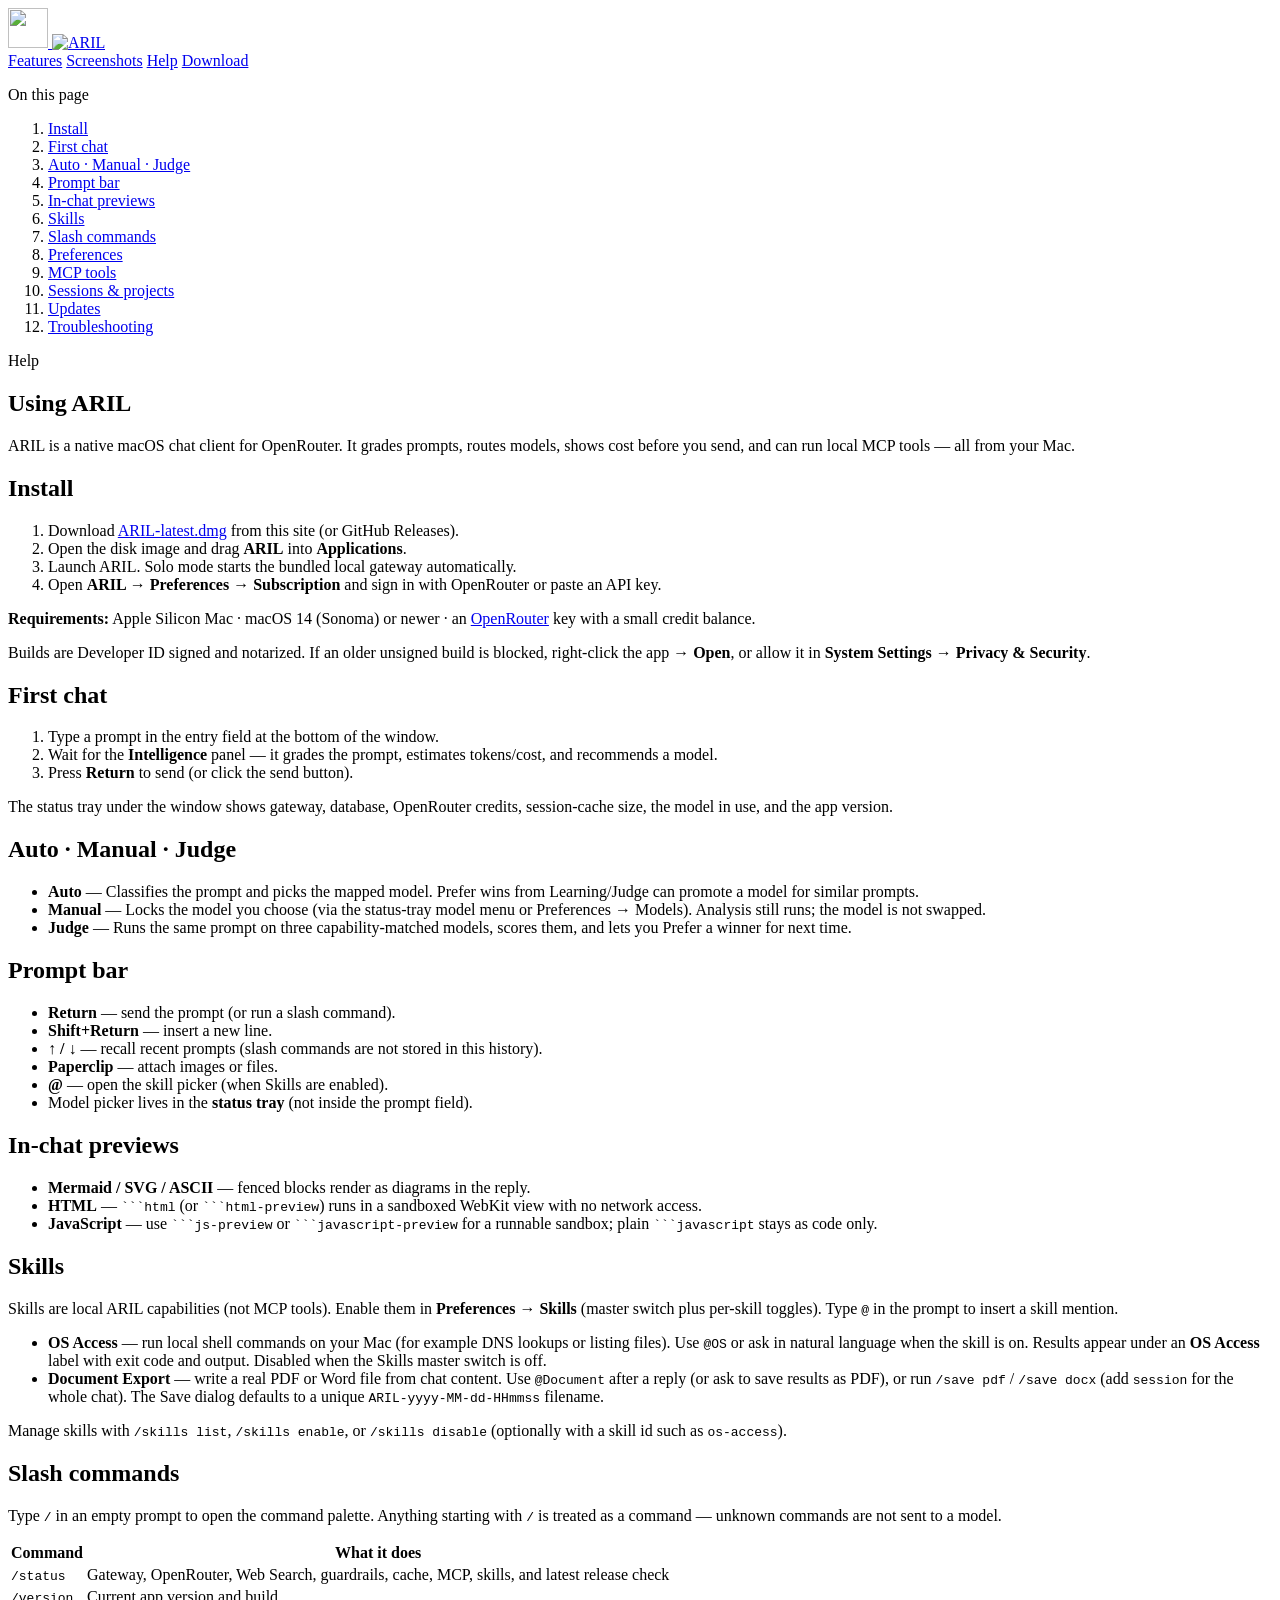
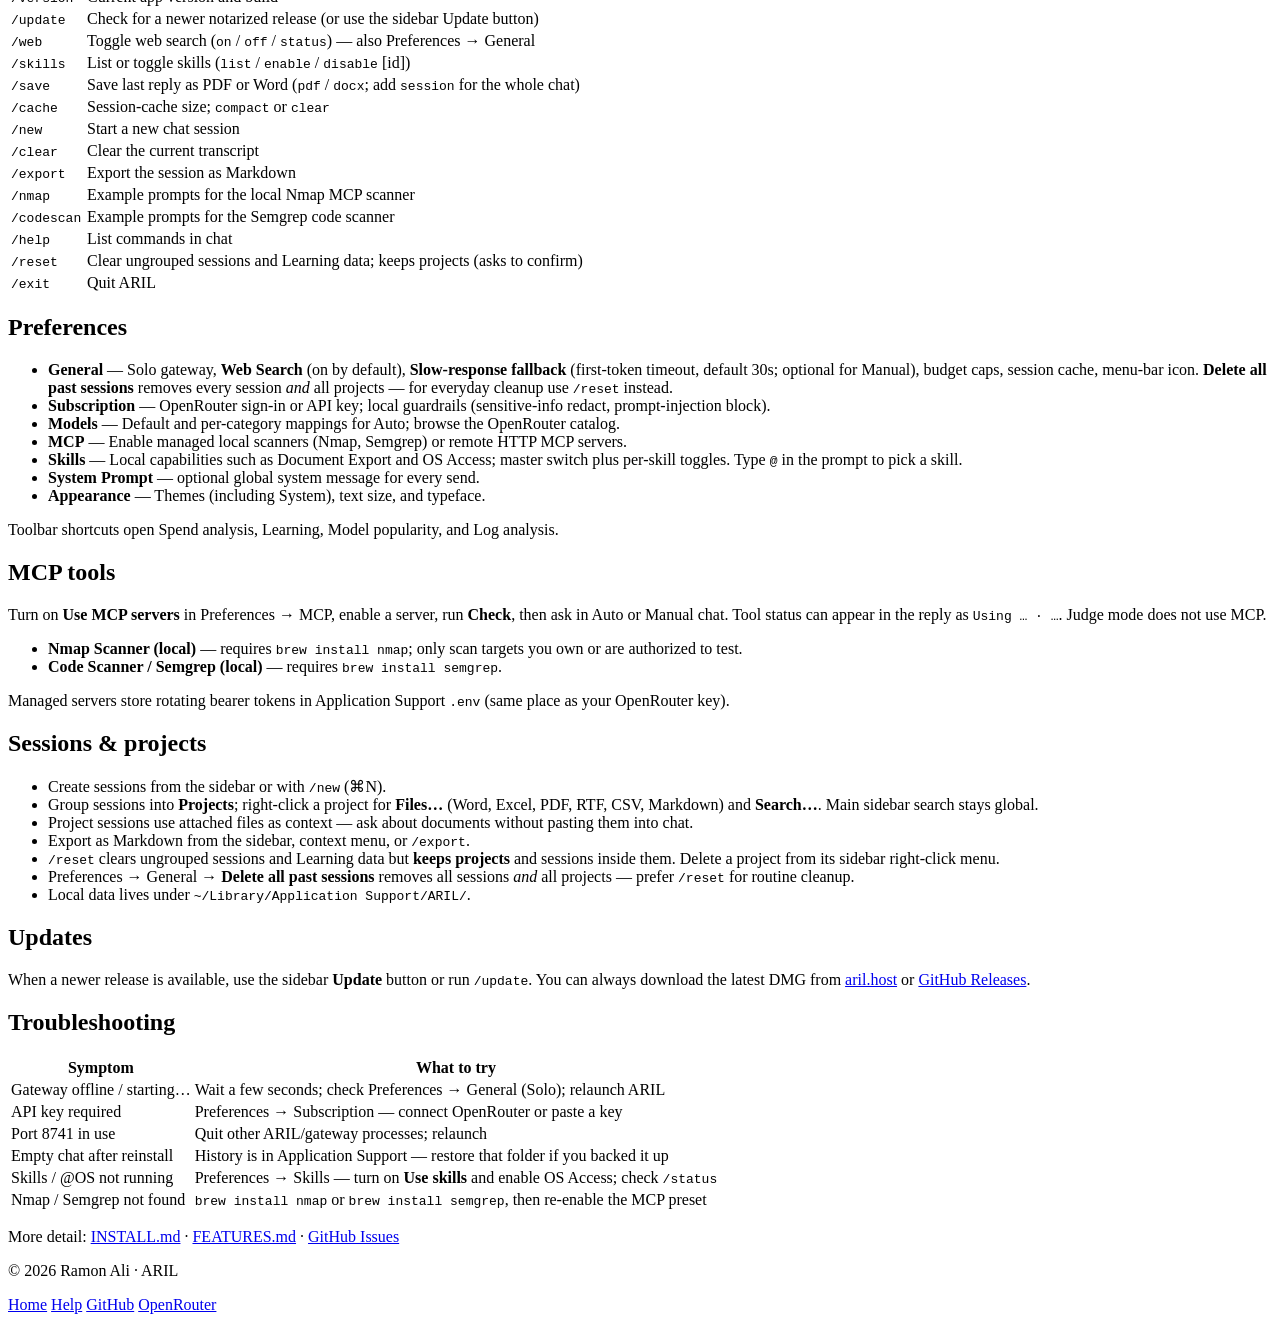
==== commit b9a25cb3: "Use the cyan ARIL wordmark in the app hero, title bar, About, and site header. Co-authored-by: Curso" ====
--- a/website/help/index.html
+++ b/website/help/index.html
@@ -30,7 +30,7 @@
   <link rel="preconnect" href="https://fonts.googleapis.com">
   <link rel="preconnect" href="https://fonts.gstatic.com" crossorigin>
   <link href="https://fonts.googleapis.com/css2?family=Inter:wght@400;500;600;700&display=swap" rel="stylesheet">
-  <link rel="stylesheet" href="/css/site.css">
+  <link rel="stylesheet" href="/css/site.css?v=0414e">
 
   <script type="application/ld+json">
   {
@@ -47,9 +47,9 @@
 <body>
   <header class="site-header">
     <div class="container">
-      <a class="brand" href="/">
-        <img src="/assets/logo.png" width="32" height="32" alt="ARIL logo">
-        <span>ARIL</span>
+      <a class="brand" href="/" aria-label="ARIL home">
+        <img class="brand-mark" src="/assets/logo.png" width="40" height="40" alt="">
+        <img class="brand-wordmark" src="/assets/wordmark.png" width="238" height="79" alt="ARIL">
       </a>
       <nav class="nav-actions" aria-label="Primary">
         <a class="nav-link hide-mobile" href="/#features">Features</a>
